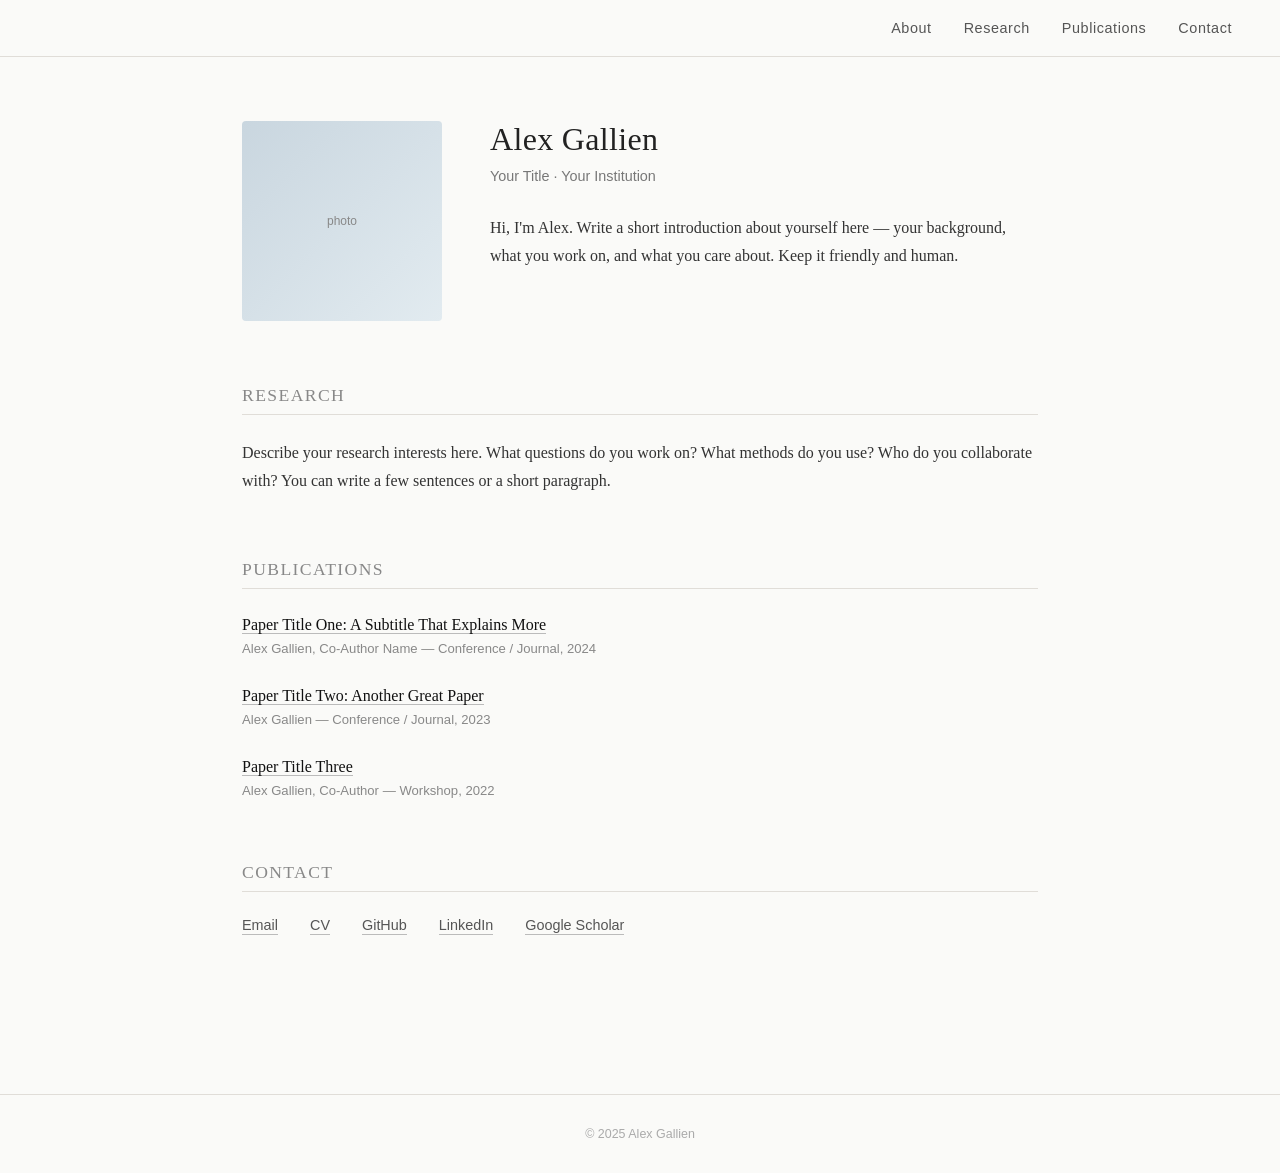
==== index.html @ b679be85 "basic version" ====
<!DOCTYPE html>
<html lang="en">
<head>
  <meta charset="UTF-8" />
  <meta name="viewport" content="width=device-width, initial-scale=1.0" />
  <title>Alex Gallien</title>
  <style>
    *, *::before, *::after {
      box-sizing: border-box;
      margin: 0;
      padding: 0;
    }

    body {
      font-family: Georgia, 'Times New Roman', serif;
      background-color: #fafaf8;
      color: #222;
      min-height: 100vh;
    }

    /* ── Navigation ────────────────────────────────────────── */
    nav {
      display: flex;
      justify-content: flex-end;
      align-items: center;
      padding: 1.25rem 3rem;
      border-bottom: 1px solid #e0ddd8;
      background-color: #fafaf8;
      position: sticky;
      top: 0;
      z-index: 100;
    }

    nav a {
      margin-left: 2rem;
      text-decoration: none;
      font-family: 'Helvetica Neue', Helvetica, Arial, sans-serif;
      font-size: 0.9rem;
      letter-spacing: 0.04em;
      color: #555;
      transition: color 0.2s;
    }

    nav a:hover {
      color: #000;
    }

    /* ── Main layout ───────────────────────────────────────── */
    main {
      max-width: 860px;
      margin: 0 auto;
      padding: 4rem 2rem 6rem;
    }

    /* ── Hero / About ──────────────────────────────────────── */
    .hero {
      display: flex;
      align-items: flex-start;
      gap: 3rem;
    }

    .hero-photo {
      flex-shrink: 0;
      width: 200px;
      height: 200px;
      border-radius: 4px;
      object-fit: cover;
      background-color: #ddd;
      /* placeholder gradient until a real photo is dropped in */
      background-image: linear-gradient(135deg, #c9d6df, #e2ebf0);
      display: flex;
      align-items: center;
      justify-content: center;
      font-family: 'Helvetica Neue', Helvetica, Arial, sans-serif;
      font-size: 0.75rem;
      color: #888;
      text-align: center;
    }

    .hero-photo img {
      width: 100%;
      height: 100%;
      object-fit: cover;
      border-radius: 4px;
      display: block;
    }

    .hero-text h1 {
      font-size: 2rem;
      font-weight: normal;
      letter-spacing: 0.01em;
      margin-bottom: 0.4rem;
    }

    .hero-text .tagline {
      font-family: 'Helvetica Neue', Helvetica, Arial, sans-serif;
      font-size: 0.9rem;
      color: #777;
      margin-bottom: 1.5rem;
    }

    .hero-text p {
      font-size: 1rem;
      line-height: 1.75;
      color: #333;
      max-width: 560px;
    }

    /* ── Sections ──────────────────────────────────────────── */
    section {
      margin-top: 4rem;
    }

    section h2 {
      font-size: 1.1rem;
      font-weight: normal;
      letter-spacing: 0.08em;
      text-transform: uppercase;
      color: #888;
      margin-bottom: 1.5rem;
      padding-bottom: 0.5rem;
      border-bottom: 1px solid #e0ddd8;
    }

    /* ── Research / Publications list ──────────────────────── */
    .publications {
      list-style: none;
    }

    .publications li {
      margin-bottom: 1.75rem;
    }

    .publications .pub-title {
      font-size: 1rem;
      color: #111;
      line-height: 1.5;
    }

    .publications .pub-title a {
      color: inherit;
      text-decoration: none;
      border-bottom: 1px solid #bbb;
      transition: border-color 0.2s, color 0.2s;
    }

    .publications .pub-title a:hover {
      color: #000;
      border-color: #555;
    }

    .publications .pub-meta {
      font-family: 'Helvetica Neue', Helvetica, Arial, sans-serif;
      font-size: 0.82rem;
      color: #888;
      margin-top: 0.25rem;
    }

    /* ── Contact ───────────────────────────────────────────── */
    .contact-links {
      list-style: none;
      display: flex;
      gap: 2rem;
      flex-wrap: wrap;
    }

    .contact-links a {
      font-family: 'Helvetica Neue', Helvetica, Arial, sans-serif;
      font-size: 0.9rem;
      color: #555;
      text-decoration: none;
      border-bottom: 1px solid #bbb;
      padding-bottom: 1px;
      transition: color 0.2s, border-color 0.2s;
    }

    .contact-links a:hover {
      color: #000;
      border-color: #555;
    }

    /* ── Footer ────────────────────────────────────────────── */
    footer {
      text-align: center;
      padding: 2rem;
      font-family: 'Helvetica Neue', Helvetica, Arial, sans-serif;
      font-size: 0.78rem;
      color: #aaa;
      border-top: 1px solid #e0ddd8;
      margin-top: 4rem;
    }

    /* ── Responsive ────────────────────────────────────────── */
    @media (max-width: 600px) {
      nav {
        justify-content: center;
        padding: 1rem 1.5rem;
        flex-wrap: wrap;
        gap: 0.5rem;
      }

      nav a {
        margin-left: 1rem;
      }

      main {
        padding: 2.5rem 1.25rem 4rem;
      }

      .hero {
        flex-direction: column;
        gap: 1.75rem;
      }

      .hero-photo {
        width: 160px;
        height: 160px;
      }

      .contact-links {
        flex-direction: column;
        gap: 1rem;
      }
    }
  </style>
</head>
<body>

  <nav>
    <a href="#about">About</a>
    <a href="#research">Research</a>
    <a href="#publications">Publications</a>
    <a href="#contact">Contact</a>
  </nav>

  <main>

    <!-- ── Hero ──────────────────────────────────────────── -->
    <div class="hero" id="about">
      <div class="hero-photo">
        <!-- Replace src with your actual photo, e.g. src="photo.jpg" -->
        <!-- <img src="photo.jpg" alt="Alex Gallien" /> -->
        photo
      </div>
      <div class="hero-text">
        <h1>Alex Gallien</h1>
        <p class="tagline">Your Title &middot; Your Institution</p>
        <p>
          Hi, I'm Alex. Write a short introduction about yourself here —
          your background, what you work on, and what you care about.
          Keep it friendly and human.
        </p>
      </div>
    </div>

    <!-- ── Research ───────────────────────────────────────── -->
    <section id="research">
      <h2>Research</h2>
      <p style="line-height:1.75; color:#333; font-size:1rem;">
        Describe your research interests here. What questions do you work on?
        What methods do you use? Who do you collaborate with?
        You can write a few sentences or a short paragraph.
      </p>
    </section>

    <!-- ── Publications ───────────────────────────────────── -->
    <section id="publications">
      <h2>Publications</h2>
      <ul class="publications">
        <li>
          <div class="pub-title">
            <a href="#">Paper Title One: A Subtitle That Explains More</a>
          </div>
          <div class="pub-meta">Alex Gallien, Co-Author Name &mdash; Conference / Journal, 2024</div>
        </li>
        <li>
          <div class="pub-title">
            <a href="#">Paper Title Two: Another Great Paper</a>
          </div>
          <div class="pub-meta">Alex Gallien &mdash; Conference / Journal, 2023</div>
        </li>
        <li>
          <div class="pub-title">
            <a href="#">Paper Title Three</a>
          </div>
          <div class="pub-meta">Alex Gallien, Co-Author &mdash; Workshop, 2022</div>
        </li>
      </ul>
    </section>

    <!-- ── Contact ────────────────────────────────────────── -->
    <section id="contact">
      <h2>Contact</h2>
      <ul class="contact-links">
        <li><a href="mailto:you@example.com">Email</a></li>
        <li><a href="#" target="_blank" rel="noopener">CV</a></li>
        <li><a href="https://github.com/" target="_blank" rel="noopener">GitHub</a></li>
        <li><a href="https://linkedin.com/" target="_blank" rel="noopener">LinkedIn</a></li>
        <li><a href="https://scholar.google.com/" target="_blank" rel="noopener">Google Scholar</a></li>
      </ul>
    </section>

  </main>

  <footer>
    &copy; 2025 Alex Gallien
  </footer>

</body>
</html>
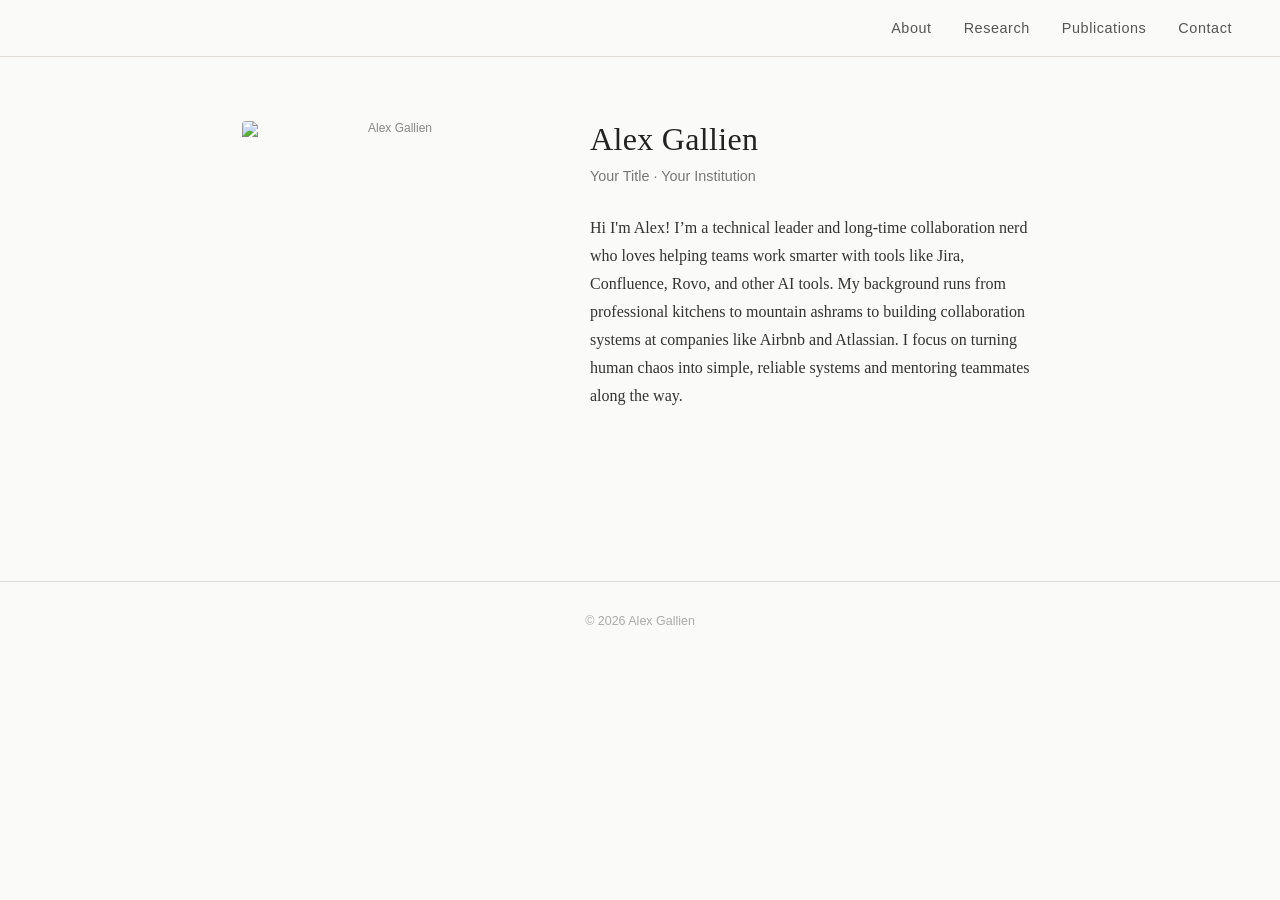
==== commit 584efcaf: "Manual changes, bio" ====
--- a/index.html
+++ b/index.html
@@ -61,13 +61,10 @@
 
     .hero-photo {
       flex-shrink: 0;
-      width: 200px;
-      height: 200px;
+      width: 300px;
+      height: 300px;
       border-radius: 4px;
       object-fit: cover;
-      background-color: #ddd;
-      /* placeholder gradient until a real photo is dropped in */
-      background-image: linear-gradient(135deg, #c9d6df, #e2ebf0);
       display: flex;
       align-items: center;
       justify-content: center;
@@ -234,76 +231,27 @@
   </nav>
 
   <main>
-
-    <!-- ── Hero ──────────────────────────────────────────── -->
     <div class="hero" id="about">
       <div class="hero-photo">
-        <!-- Replace src with your actual photo, e.g. src="photo.jpg" -->
-        <!-- <img src="photo.jpg" alt="Alex Gallien" /> -->
-        photo
+        <img src="photo.png" alt="Alex Gallien" />
       </div>
       <div class="hero-text">
         <h1>Alex Gallien</h1>
         <p class="tagline">Your Title &middot; Your Institution</p>
         <p>
-          Hi, I'm Alex. Write a short introduction about yourself here —
-          your background, what you work on, and what you care about.
-          Keep it friendly and human.
+          Hi I'm Alex! I’m a technical leader and long‑time collaboration nerd who 
+          loves helping teams work smarter with tools like Jira, Confluence, Rovo, 
+          and other AI tools. My background runs from professional kitchens to mountain 
+          ashrams to building collaboration systems at companies like Airbnb and Atlassian. 
+          I focus on turning human chaos into simple, reliable systems and  mentoring 
+          teammates along the way.
         </p>
       </div>
     </div>
-
-    <!-- ── Research ───────────────────────────────────────── -->
-    <section id="research">
-      <h2>Research</h2>
-      <p style="line-height:1.75; color:#333; font-size:1rem;">
-        Describe your research interests here. What questions do you work on?
-        What methods do you use? Who do you collaborate with?
-        You can write a few sentences or a short paragraph.
-      </p>
-    </section>
-
-    <!-- ── Publications ───────────────────────────────────── -->
-    <section id="publications">
-      <h2>Publications</h2>
-      <ul class="publications">
-        <li>
-          <div class="pub-title">
-            <a href="#">Paper Title One: A Subtitle That Explains More</a>
-          </div>
-          <div class="pub-meta">Alex Gallien, Co-Author Name &mdash; Conference / Journal, 2024</div>
-        </li>
-        <li>
-          <div class="pub-title">
-            <a href="#">Paper Title Two: Another Great Paper</a>
-          </div>
-          <div class="pub-meta">Alex Gallien &mdash; Conference / Journal, 2023</div>
-        </li>
-        <li>
-          <div class="pub-title">
-            <a href="#">Paper Title Three</a>
-          </div>
-          <div class="pub-meta">Alex Gallien, Co-Author &mdash; Workshop, 2022</div>
-        </li>
-      </ul>
-    </section>
-
-    <!-- ── Contact ────────────────────────────────────────── -->
-    <section id="contact">
-      <h2>Contact</h2>
-      <ul class="contact-links">
-        <li><a href="mailto:you@example.com">Email</a></li>
-        <li><a href="#" target="_blank" rel="noopener">CV</a></li>
-        <li><a href="https://github.com/" target="_blank" rel="noopener">GitHub</a></li>
-        <li><a href="https://linkedin.com/" target="_blank" rel="noopener">LinkedIn</a></li>
-        <li><a href="https://scholar.google.com/" target="_blank" rel="noopener">Google Scholar</a></li>
-      </ul>
-    </section>
-
   </main>
 
   <footer>
-    &copy; 2025 Alex Gallien
+    &copy; 2026 Alex Gallien
   </footer>
 
 </body>
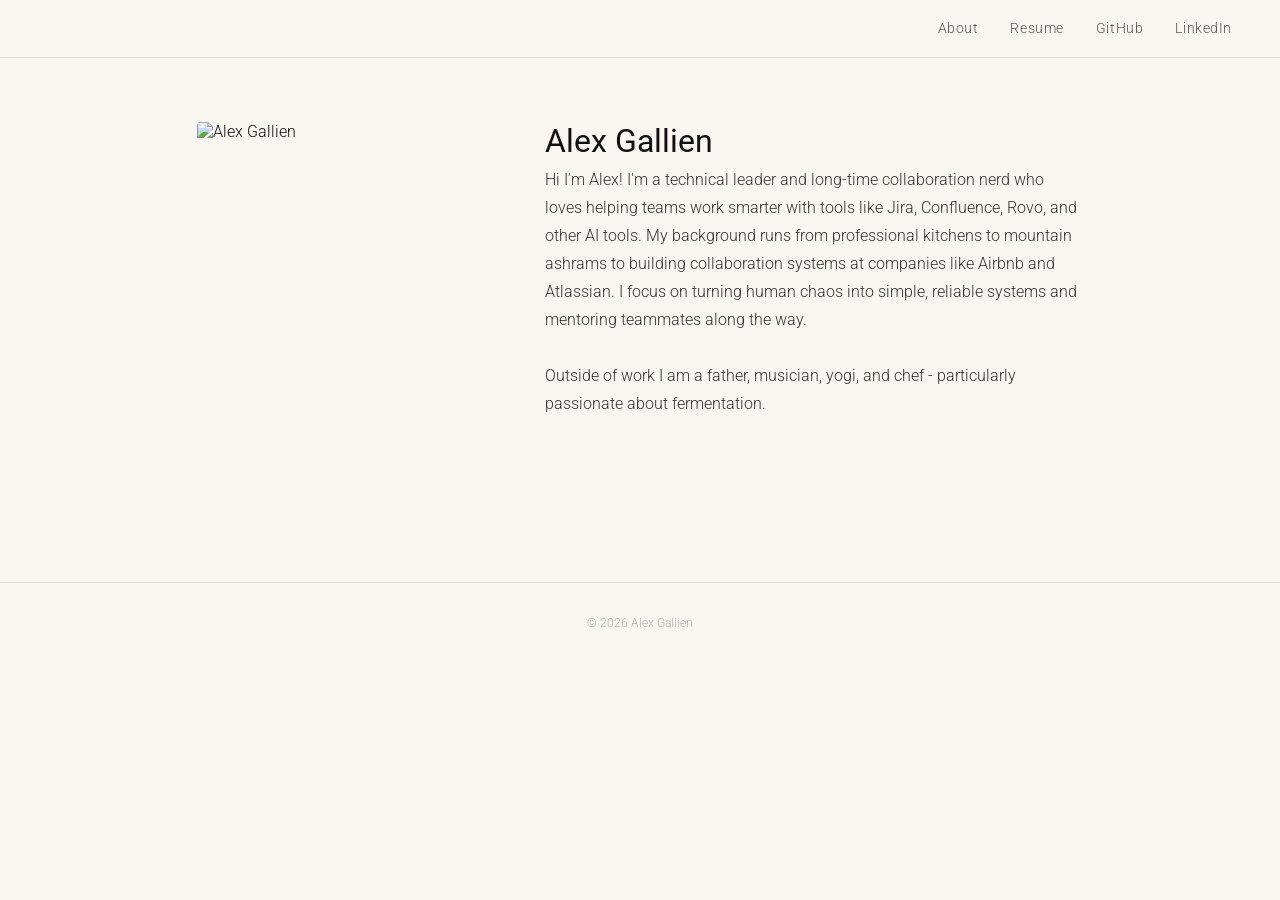
==== commit 722102af: "cleanup, ready for resume'" ====
--- a/index.html
+++ b/index.html
@@ -4,230 +4,15 @@
   <meta charset="UTF-8" />
   <meta name="viewport" content="width=device-width, initial-scale=1.0" />
   <title>Alex Gallien</title>
-  <style>
-    *, *::before, *::after {
-      box-sizing: border-box;
-      margin: 0;
-      padding: 0;
-    }
-
-    body {
-      font-family: Georgia, 'Times New Roman', serif;
-      background-color: #fafaf8;
-      color: #222;
-      min-height: 100vh;
-    }
-
-    /* ── Navigation ────────────────────────────────────────── */
-    nav {
-      display: flex;
-      justify-content: flex-end;
-      align-items: center;
-      padding: 1.25rem 3rem;
-      border-bottom: 1px solid #e0ddd8;
-      background-color: #fafaf8;
-      position: sticky;
-      top: 0;
-      z-index: 100;
-    }
-
-    nav a {
-      margin-left: 2rem;
-      text-decoration: none;
-      font-family: 'Helvetica Neue', Helvetica, Arial, sans-serif;
-      font-size: 0.9rem;
-      letter-spacing: 0.04em;
-      color: #555;
-      transition: color 0.2s;
-    }
-
-    nav a:hover {
-      color: #000;
-    }
-
-    /* ── Main layout ───────────────────────────────────────── */
-    main {
-      max-width: 860px;
-      margin: 0 auto;
-      padding: 4rem 2rem 6rem;
-    }
-
-    /* ── Hero / About ──────────────────────────────────────── */
-    .hero {
-      display: flex;
-      align-items: flex-start;
-      gap: 3rem;
-    }
-
-    .hero-photo {
-      flex-shrink: 0;
-      width: 300px;
-      height: 300px;
-      border-radius: 4px;
-      object-fit: cover;
-      display: flex;
-      align-items: center;
-      justify-content: center;
-      font-family: 'Helvetica Neue', Helvetica, Arial, sans-serif;
-      font-size: 0.75rem;
-      color: #888;
-      text-align: center;
-    }
-
-    .hero-photo img {
-      width: 100%;
-      height: 100%;
-      object-fit: cover;
-      border-radius: 4px;
-      display: block;
-    }
-
-    .hero-text h1 {
-      font-size: 2rem;
-      font-weight: normal;
-      letter-spacing: 0.01em;
-      margin-bottom: 0.4rem;
-    }
-
-    .hero-text .tagline {
-      font-family: 'Helvetica Neue', Helvetica, Arial, sans-serif;
-      font-size: 0.9rem;
-      color: #777;
-      margin-bottom: 1.5rem;
-    }
-
-    .hero-text p {
-      font-size: 1rem;
-      line-height: 1.75;
-      color: #333;
-      max-width: 560px;
-    }
-
-    /* ── Sections ──────────────────────────────────────────── */
-    section {
-      margin-top: 4rem;
-    }
-
-    section h2 {
-      font-size: 1.1rem;
-      font-weight: normal;
-      letter-spacing: 0.08em;
-      text-transform: uppercase;
-      color: #888;
-      margin-bottom: 1.5rem;
-      padding-bottom: 0.5rem;
-      border-bottom: 1px solid #e0ddd8;
-    }
-
-    /* ── Research / Publications list ──────────────────────── */
-    .publications {
-      list-style: none;
-    }
-
-    .publications li {
-      margin-bottom: 1.75rem;
-    }
-
-    .publications .pub-title {
-      font-size: 1rem;
-      color: #111;
-      line-height: 1.5;
-    }
-
-    .publications .pub-title a {
-      color: inherit;
-      text-decoration: none;
-      border-bottom: 1px solid #bbb;
-      transition: border-color 0.2s, color 0.2s;
-    }
-
-    .publications .pub-title a:hover {
-      color: #000;
-      border-color: #555;
-    }
-
-    .publications .pub-meta {
-      font-family: 'Helvetica Neue', Helvetica, Arial, sans-serif;
-      font-size: 0.82rem;
-      color: #888;
-      margin-top: 0.25rem;
-    }
-
-    /* ── Contact ───────────────────────────────────────────── */
-    .contact-links {
-      list-style: none;
-      display: flex;
-      gap: 2rem;
-      flex-wrap: wrap;
-    }
-
-    .contact-links a {
-      font-family: 'Helvetica Neue', Helvetica, Arial, sans-serif;
-      font-size: 0.9rem;
-      color: #555;
-      text-decoration: none;
-      border-bottom: 1px solid #bbb;
-      padding-bottom: 1px;
-      transition: color 0.2s, border-color 0.2s;
-    }
-
-    .contact-links a:hover {
-      color: #000;
-      border-color: #555;
-    }
-
-    /* ── Footer ────────────────────────────────────────────── */
-    footer {
-      text-align: center;
-      padding: 2rem;
-      font-family: 'Helvetica Neue', Helvetica, Arial, sans-serif;
-      font-size: 0.78rem;
-      color: #aaa;
-      border-top: 1px solid #e0ddd8;
-      margin-top: 4rem;
-    }
-
-    /* ── Responsive ────────────────────────────────────────── */
-    @media (max-width: 600px) {
-      nav {
-        justify-content: center;
-        padding: 1rem 1.5rem;
-        flex-wrap: wrap;
-        gap: 0.5rem;
-      }
-
-      nav a {
-        margin-left: 1rem;
-      }
-
-      main {
-        padding: 2.5rem 1.25rem 4rem;
-      }
-
-      .hero {
-        flex-direction: column;
-        gap: 1.75rem;
-      }
-
-      .hero-photo {
-        width: 160px;
-        height: 160px;
-      }
-
-      .contact-links {
-        flex-direction: column;
-        gap: 1rem;
-      }
-    }
-  </style>
+  <link rel="stylesheet" href="style.css" />
 </head>
 <body>
 
   <nav>
-    <a href="#about">About</a>
-    <a href="#research">Research</a>
-    <a href="#publications">Publications</a>
-    <a href="#contact">Contact</a>
+    <a href="index.html">About</a>
+    <a href="resume.html">Resume</a>
+    <a href="https://github.com/alexgallien" target="_blank" rel="noopener">GitHub</a>
+    <a href="https://www.linkedin.com/in/alexgallien/" target="_blank" rel="noopener">LinkedIn</a>
   </nav>
 
   <main>
@@ -237,14 +22,16 @@
       </div>
       <div class="hero-text">
         <h1>Alex Gallien</h1>
-        <p class="tagline">Your Title &middot; Your Institution</p>
         <p>
-          Hi I'm Alex! I’m a technical leader and long‑time collaboration nerd who 
+          Hi I'm Alex! I'm a technical leader and long‑time collaboration nerd who 
           loves helping teams work smarter with tools like Jira, Confluence, Rovo, 
           and other AI tools. My background runs from professional kitchens to mountain 
           ashrams to building collaboration systems at companies like Airbnb and Atlassian. 
-          I focus on turning human chaos into simple, reliable systems and  mentoring 
-          teammates along the way.
+          I focus on turning human chaos into simple, reliable systems and mentoring 
+          teammates along the way.<br/><br/>
+
+          Outside of work I am a father, musician, yogi, and chef - particularly passionate
+          about fermentation.
         </p>
       </div>
     </div>
--- a/style.css
+++ b/style.css
@@ -0,0 +1,107 @@
+@import url('https://fonts.googleapis.com/css2?family=Roboto:wght@300;400;500&display=swap');
+
+*, *::before, *::after {
+  box-sizing: border-box;
+  margin: 0;
+  padding: 0;
+}
+
+body {
+  font-family: 'Roboto', sans-serif;
+  font-weight: 300;
+  background-color: #F9F6F1;
+  color: #111111;
+  min-height: 100vh;
+}
+
+/* Navigation */
+nav {
+  display: flex;
+  justify-content: flex-end;
+  align-items: center;
+  padding: 1.25rem 3rem;
+  border-bottom: 1px solid #e0ddd8;
+  background-color: #F9F6F1;
+  position: sticky;
+  top: 0;
+  z-index: 100;
+}
+
+nav a {
+  margin-left: 2rem;
+  text-decoration: none;
+  font-size: 0.9rem;
+  letter-spacing: 0.04em;
+  color: #555;
+  transition: color 0.2s;
+}
+
+nav a:hover {
+  color: #000;
+}
+
+/* Main */
+main {
+  max-width: 950px;
+  margin: 0 auto;
+  padding: 4rem 2rem 6rem;
+}
+
+/* Hero */
+.hero {
+  display: flex;
+  align-items: flex-start;
+  gap: 3rem;
+}
+
+.hero-photo {
+  flex-shrink: 0;
+  width: 300px;
+  height: 300px;
+}
+
+.hero-photo img {
+  width: 100%;
+  height: 100%;
+  object-fit: cover;
+  border-radius: 4px;
+  display: block;
+}
+
+.hero-text h1 {
+  font-size: 2rem;
+  font-weight: 400;
+  margin-bottom: 0.4rem;
+}
+
+.hero-text p {
+  font-size: 1rem;
+  line-height: 1.75;
+  color: #333;
+}
+
+/* Sections */
+section {
+  margin-top: 4rem;
+}
+
+section h2 {
+  font-size: 1rem;
+  font-weight: 500;
+  letter-spacing: 0.08em;
+  text-transform: uppercase;
+  color: #888;
+  margin-bottom: 1.5rem;
+  padding-bottom: 0.5rem;
+  border-bottom: 1px solid #e0ddd8;
+}
+
+/* Footer */
+footer {
+  text-align: center;
+  padding: 2rem;
+  font-size: 0.78rem;
+  color: #aaa;
+  border-top: 1px solid #e0ddd8;
+  margin-top: 4rem;
+}
